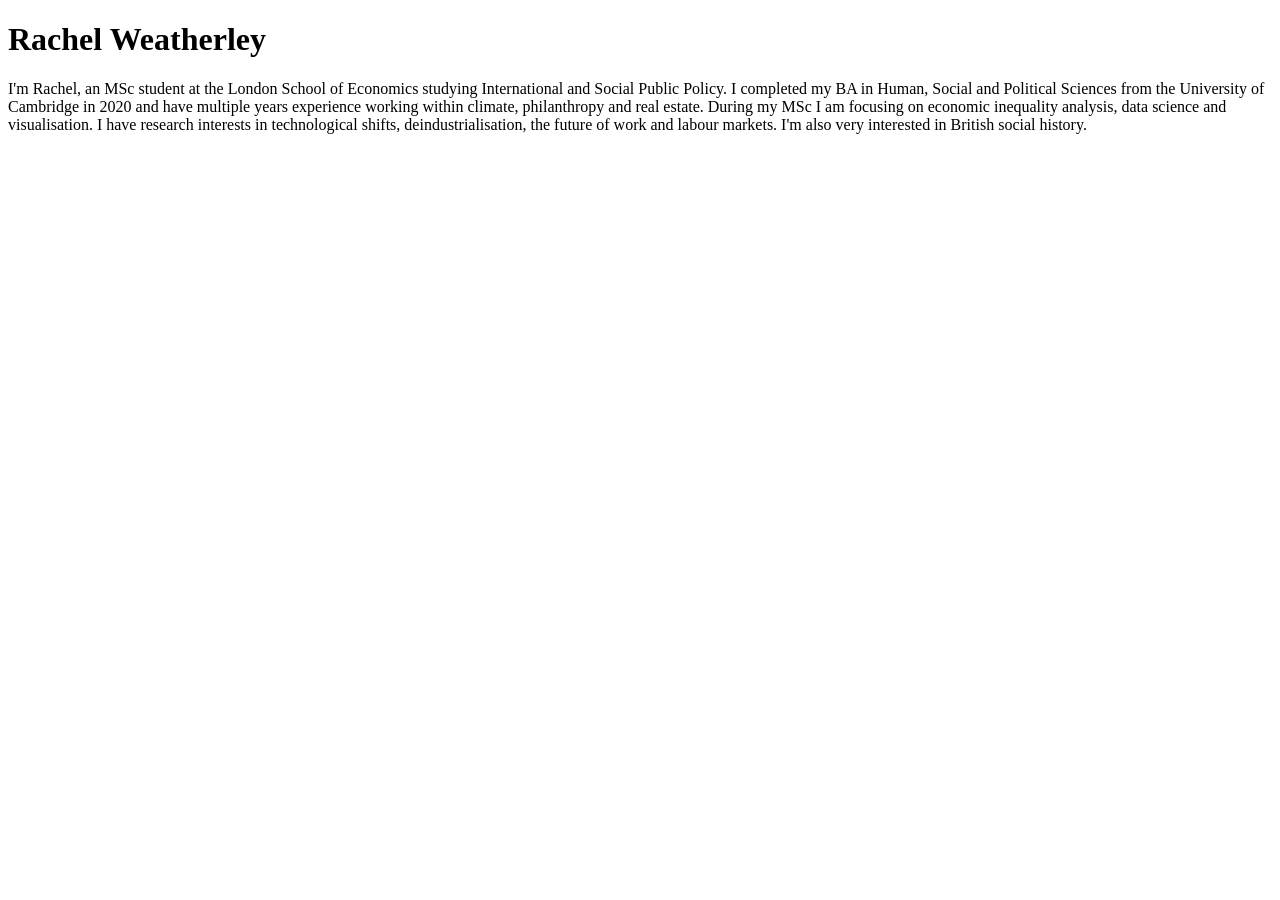
==== index.html @ 3917f6b5 "Update index.html" ====
<!DOCTYPE html>
<html>

<!-- Richard Davies, Data Science -->

<!-- Commenting you code is vital, vital, vital -->
<!-- This is how you add comments to HTML -->

<!-- You can also include
multi - line comments
if you find that useful -->

<!-- To comment something out, use the short-cut CTRL & the "/" key (command + "/" on Mac)-->

<!-- HTML files have two fundamental parts. (1) The head, (2) The body -->

<!-- The head contains things that you do not see on the page -->

<head>
    <title>Page Title</title>
</head>

<!-- The body contains things you see -->
<!-- Most elements both open and close, with the content in the middle -->
<!-- Indenting is optional, but helps with readability -->
<body>
    <h1>Rachel Weatherley</h1>
    <p>I'm Rachel, an MSc student at the London School of Economics studying International and Social Public Policy. 
        I completed my BA in Human, Social and Political Sciences from the University of Cambridge in 2020 and have multiple years experience working within climate, philanthropy and real estate.
        During my MSc I am focusing on economic inequality analysis, data science and visualisation. I have research interests in technological shifts, deindustrialisation, the future of work and labour markets.
        I'm also very interested in British social history.
</p>
</body>
</html>
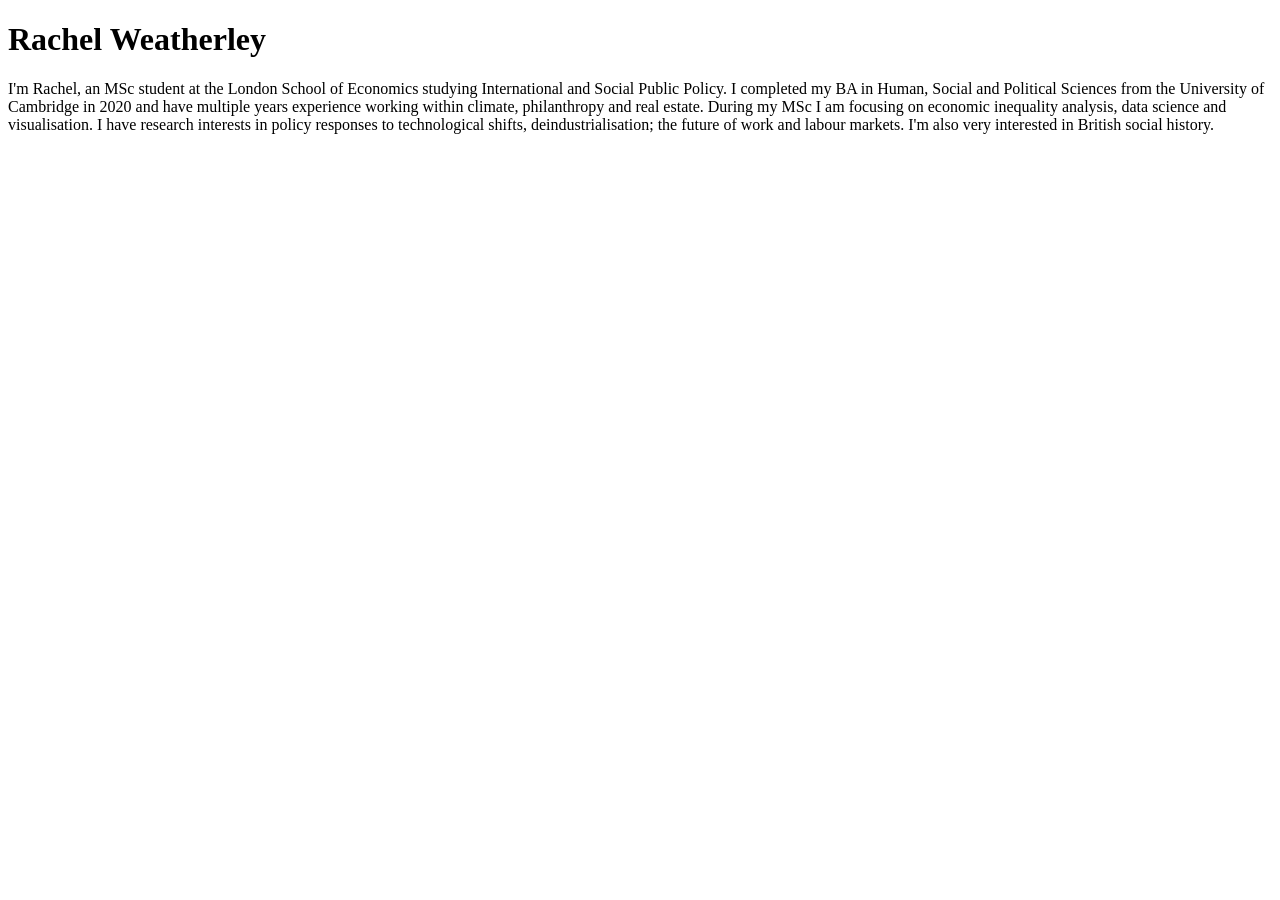
==== commit ec75faf9: "Update index.html" ====
--- a/index.html
+++ b/index.html
@@ -27,7 +27,7 @@
     <h1>Rachel Weatherley</h1>
     <p>I'm Rachel, an MSc student at the London School of Economics studying International and Social Public Policy. 
         I completed my BA in Human, Social and Political Sciences from the University of Cambridge in 2020 and have multiple years experience working within climate, philanthropy and real estate.
-        During my MSc I am focusing on economic inequality analysis, data science and visualisation. I have research interests in technological shifts, deindustrialisation, the future of work and labour markets.
+        During my MSc I am focusing on economic inequality analysis, data science and visualisation. I have research interests in policy responses to technological shifts, deindustrialisation; the future of work and labour markets.
         I'm also very interested in British social history.
 </p>
 </body>
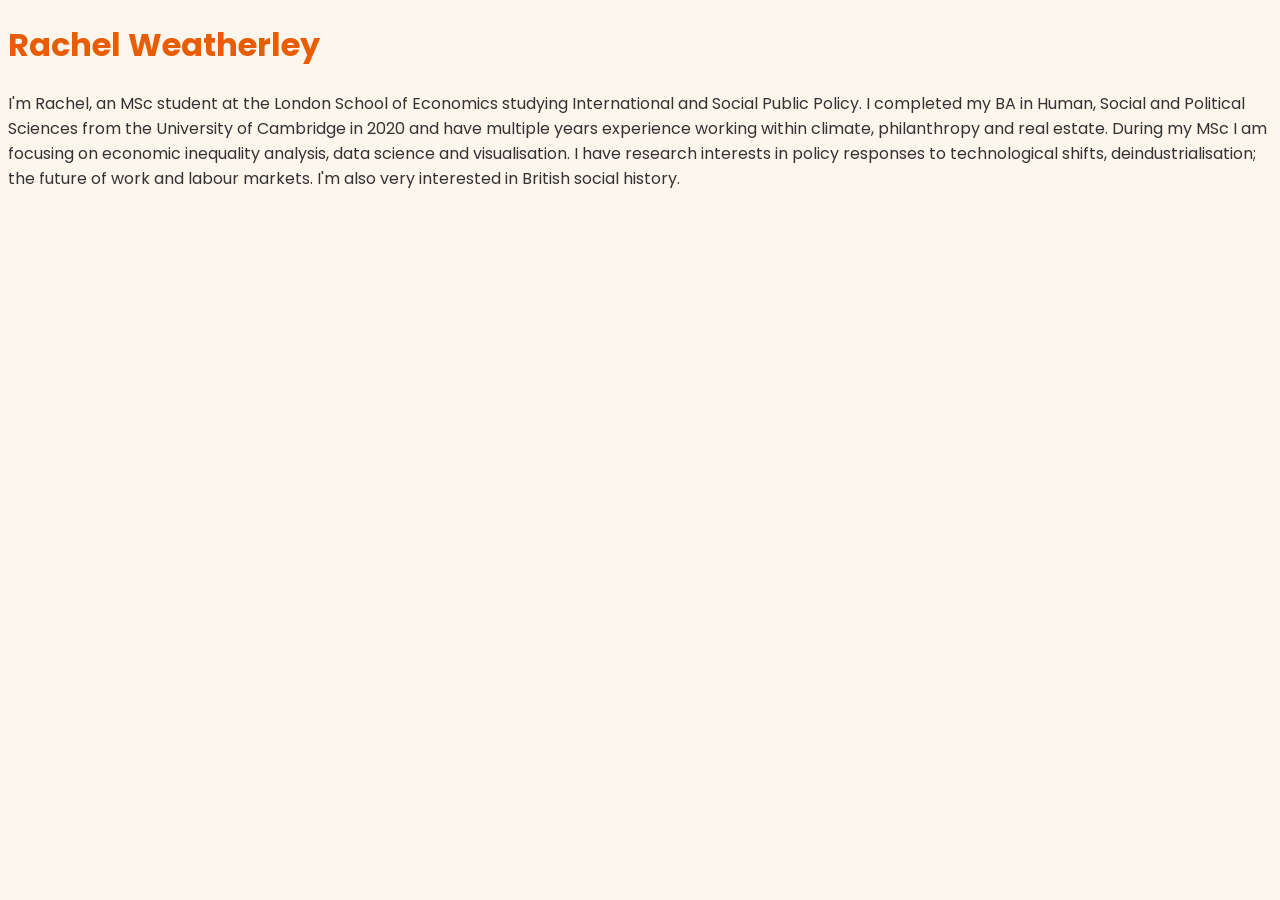
==== commit 8703edbd: "Update index.html" ====
--- a/index.html
+++ b/index.html
@@ -18,6 +18,15 @@
 
 <head>
     <title>Page Title</title>
+    <link href="https://fonts.googleapis.com/css2?family=Poppins:wght@400;700&display=swap" rel="stylesheet">
+  <style>
+    body {
+      font-family: 'Poppins', sans-serif;
+      background-color: #fdf6ec;
+      color: #333333;
+    }
+    h1 { color: #e85d04; }
+  </style>
 </head>
 
 <!-- The body contains things you see -->
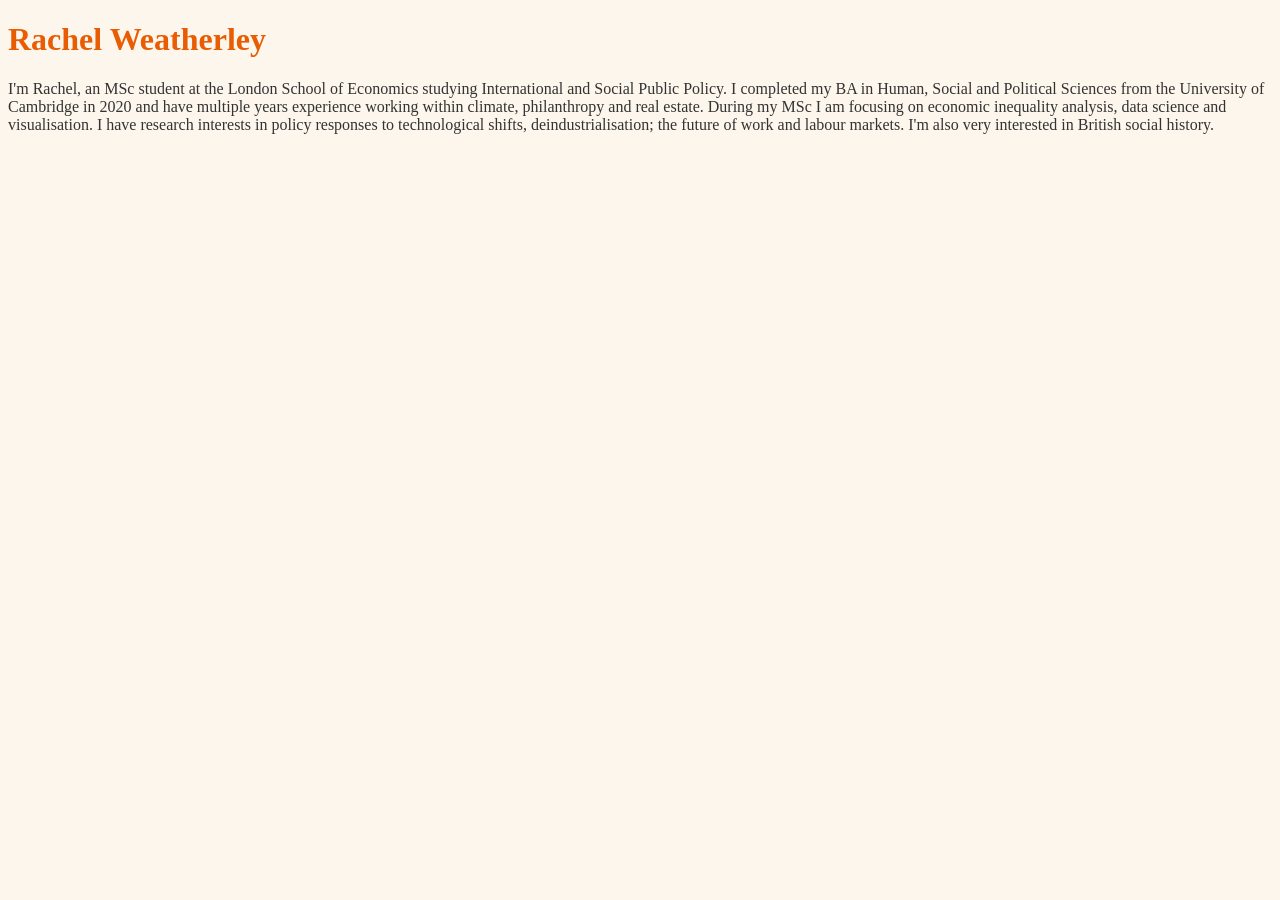
==== commit ff6424a7: "Update index.html" ====
--- a/index.html
+++ b/index.html
@@ -18,10 +18,13 @@
 
 <head>
     <title>Page Title</title>
-    <link href="https://fonts.googleapis.com/css2?family=Poppins:wght@400;700&display=swap" rel="stylesheet">
+    <style>
+    <link href="https://fonts.googleapis.com/css2?family=Crimson+Text:ital,wght@0,400;0,600;0,700;1,400;1,600;1,700&display=swap');
+    </style>
+
   <style>
     body {
-      font-family: 'Poppins', sans-serif;
+      font-family: 'Crimson Text', serif;
       background-color: #fdf6ec;
       color: #333333;
     }
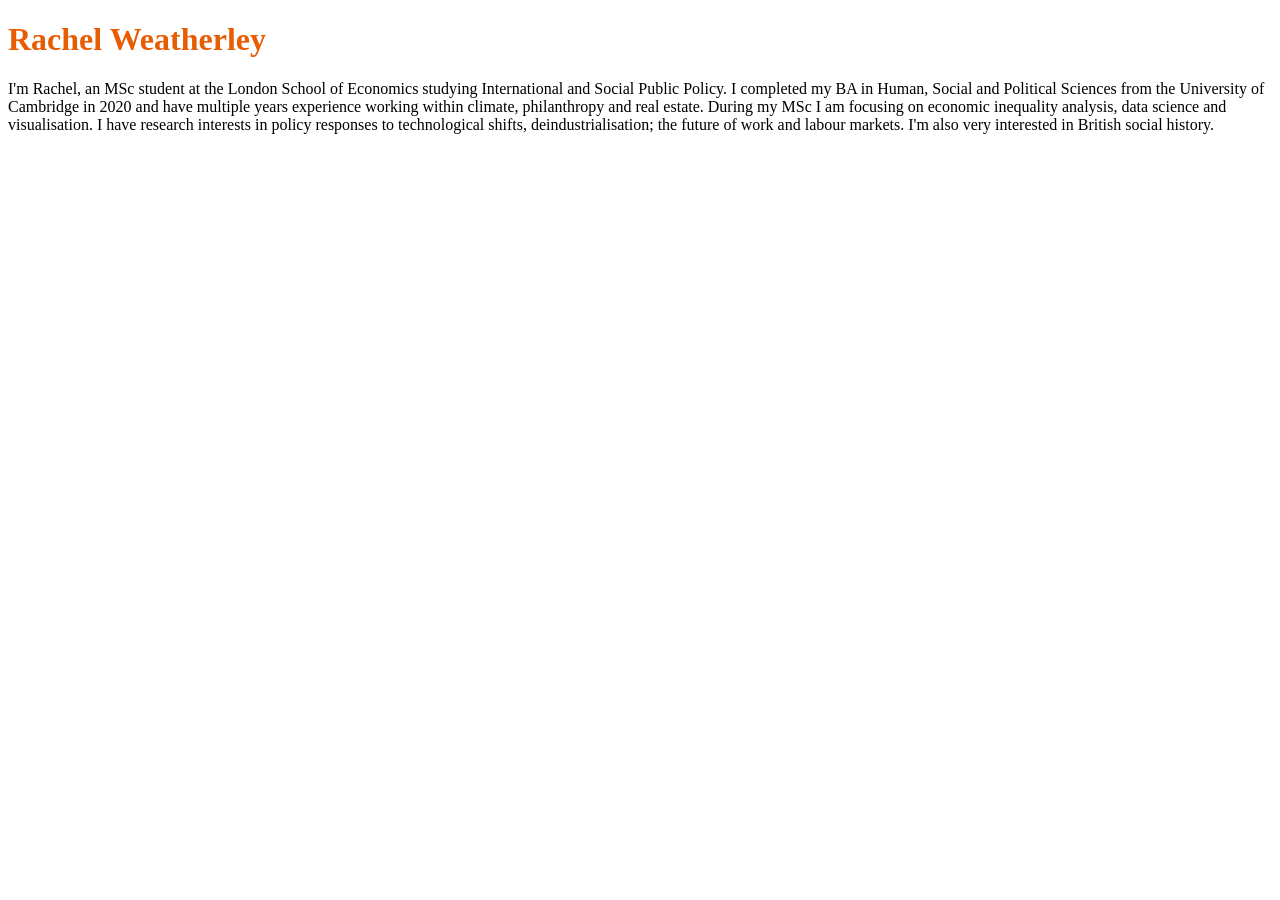
==== commit 03a1707d: "Update index.html" ====
--- a/index.html
+++ b/index.html
@@ -18,9 +18,8 @@
 
 <head>
     <title>Page Title</title>
+     <link href="https://fonts.googleapis.com/css2?family=Crimson+Text:ital,wght@0,400;0,600;0,700;1,400;1,600;1,700&display=swap" rel="stylesheet">
     <style>
-    <link href="https://fonts.googleapis.com/css2?family=Crimson+Text:ital,wght@0,400;0,600;0,700;1,400;1,600;1,700&display=swap');
-    </style>
 
   <style>
     body {
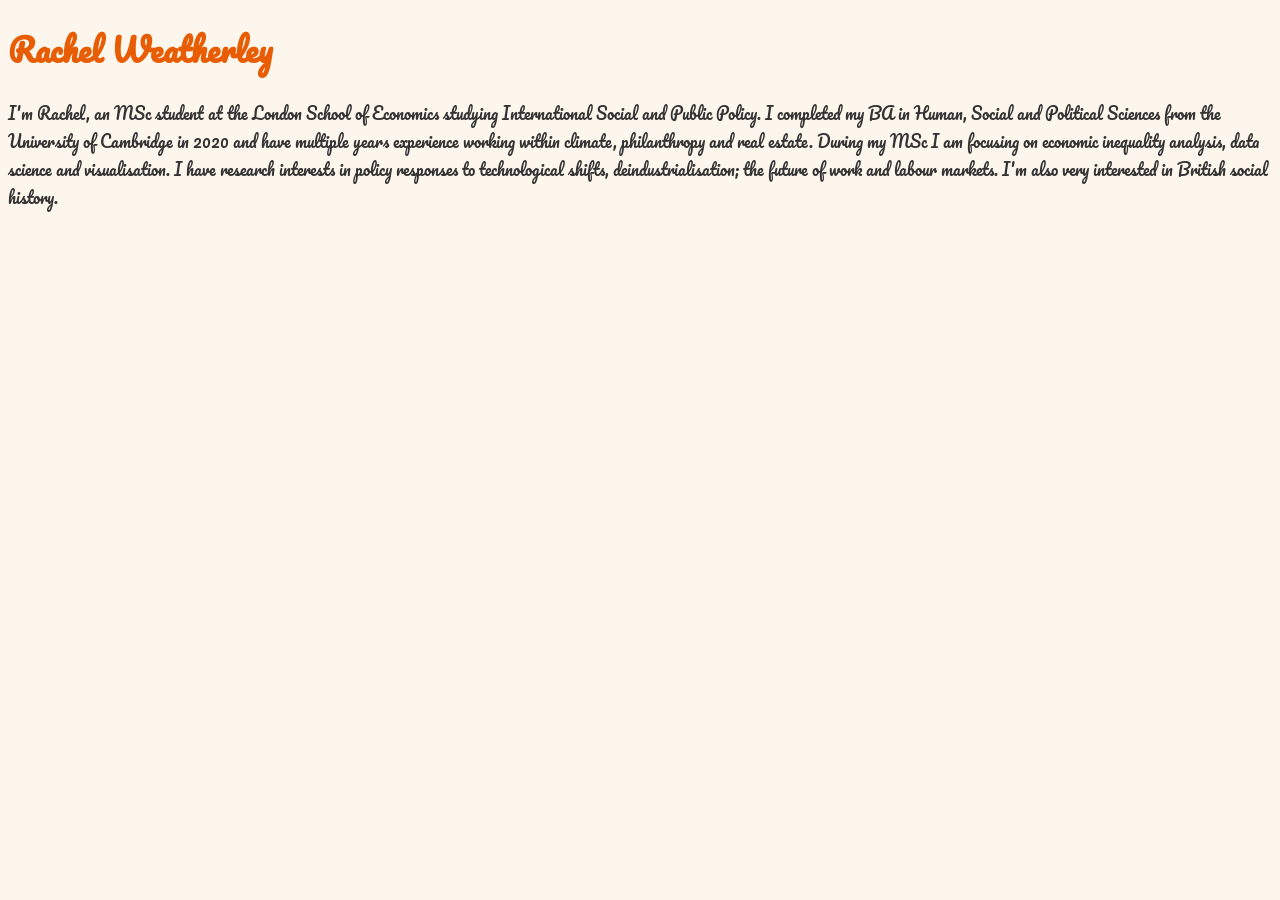
==== commit 81622be6: "Update index.html" ====
--- a/index.html
+++ b/index.html
@@ -17,13 +17,15 @@
 <!-- The head contains things that you do not see on the page -->
 
 <head>
+  <!DOCTYPE html>
+    <html lang="en">
+    <meta charset="UTF-8">
+  <meta name="viewport" content="width=device-width, initial-scale=1">
     <title>Page Title</title>
-     <link href="https://fonts.googleapis.com/css2?family=Crimson+Text:ital,wght@0,400;0,600;0,700;1,400;1,600;1,700&display=swap" rel="stylesheet">
-    <style>
-
+     <link href="https://fonts.googleapis.com/css2?family=Pacifico&display=swap" rel="stylesheet">
   <style>
     body {
-      font-family: 'Crimson Text', serif;
+      font-family: 'Pacifico', serif;
       background-color: #fdf6ec;
       color: #333333;
     }
@@ -36,7 +38,7 @@
 <!-- Indenting is optional, but helps with readability -->
 <body>
     <h1>Rachel Weatherley</h1>
-    <p>I'm Rachel, an MSc student at the London School of Economics studying International and Social Public Policy. 
+    <p>I'm Rachel, an MSc student at the London School of Economics studying International Social and Public Policy. 
         I completed my BA in Human, Social and Political Sciences from the University of Cambridge in 2020 and have multiple years experience working within climate, philanthropy and real estate.
         During my MSc I am focusing on economic inequality analysis, data science and visualisation. I have research interests in policy responses to technological shifts, deindustrialisation; the future of work and labour markets.
         I'm also very interested in British social history.
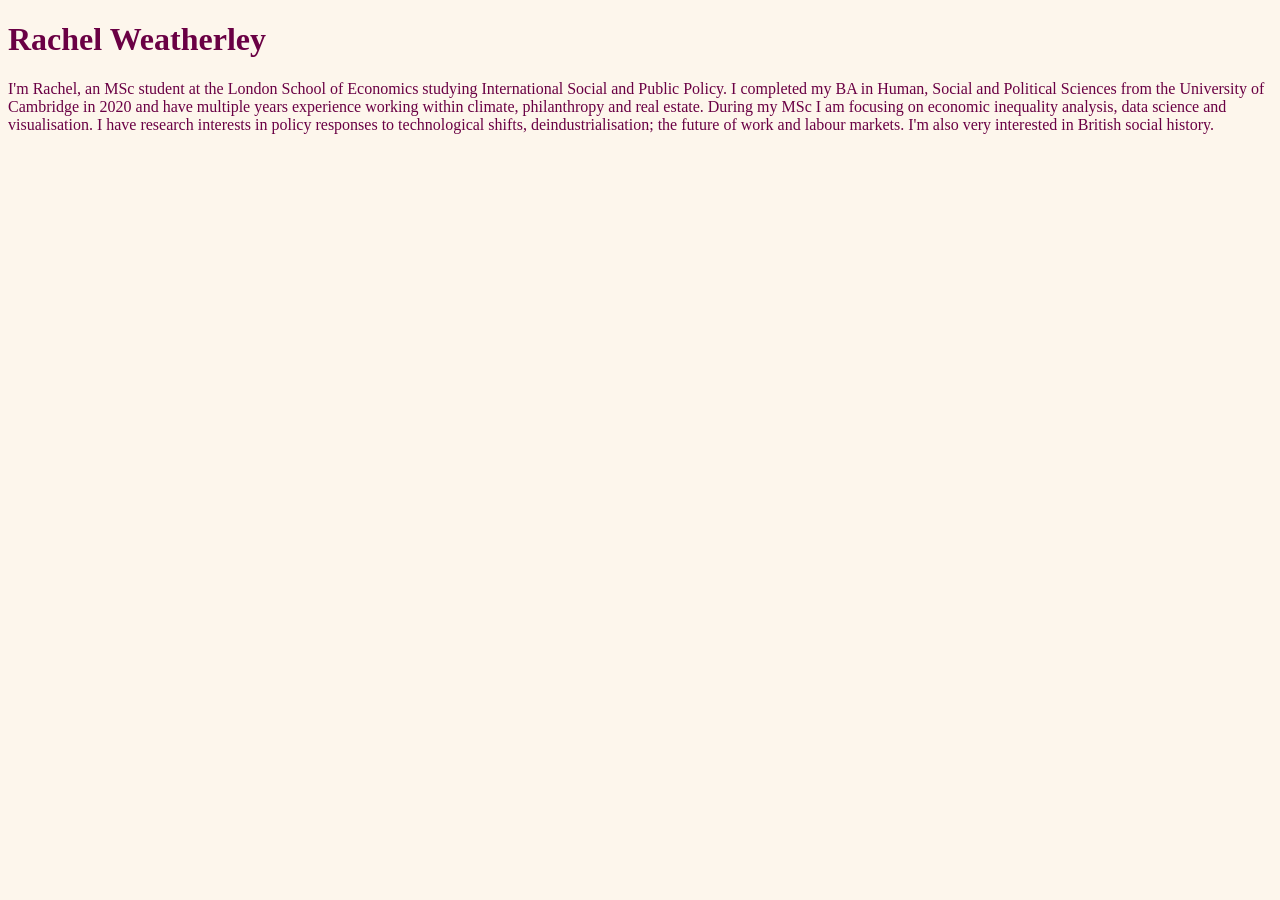
==== commit 00c9a097: "Update index.html" ====
--- a/index.html
+++ b/index.html
@@ -22,14 +22,15 @@
     <meta charset="UTF-8">
   <meta name="viewport" content="width=device-width, initial-scale=1">
     <title>Page Title</title>
-     <link href="https://fonts.googleapis.com/css2?family=Pacifico&display=swap" rel="stylesheet">
+     <link href="('https://fonts.googleapis.com/css2?family=Crimson+Text:ital,wght@0,400;0,600;0,700;1,400;1,600;1,700&family=Urbanist:ital,wght@0,100..900;1,100..900&display=swap' rel="stylesheet">
   <style>
     body {
-      font-family: 'Pacifico', serif;
+      font-family: 'Urbanist', serif;
       background-color: #fdf6ec;
       color: #333333;
     }
-    h1 { color: #e85d04; }
+    h1 { color: #6a0044; }
+    p  { color: #6a0044; }
   </style>
 </head>
 
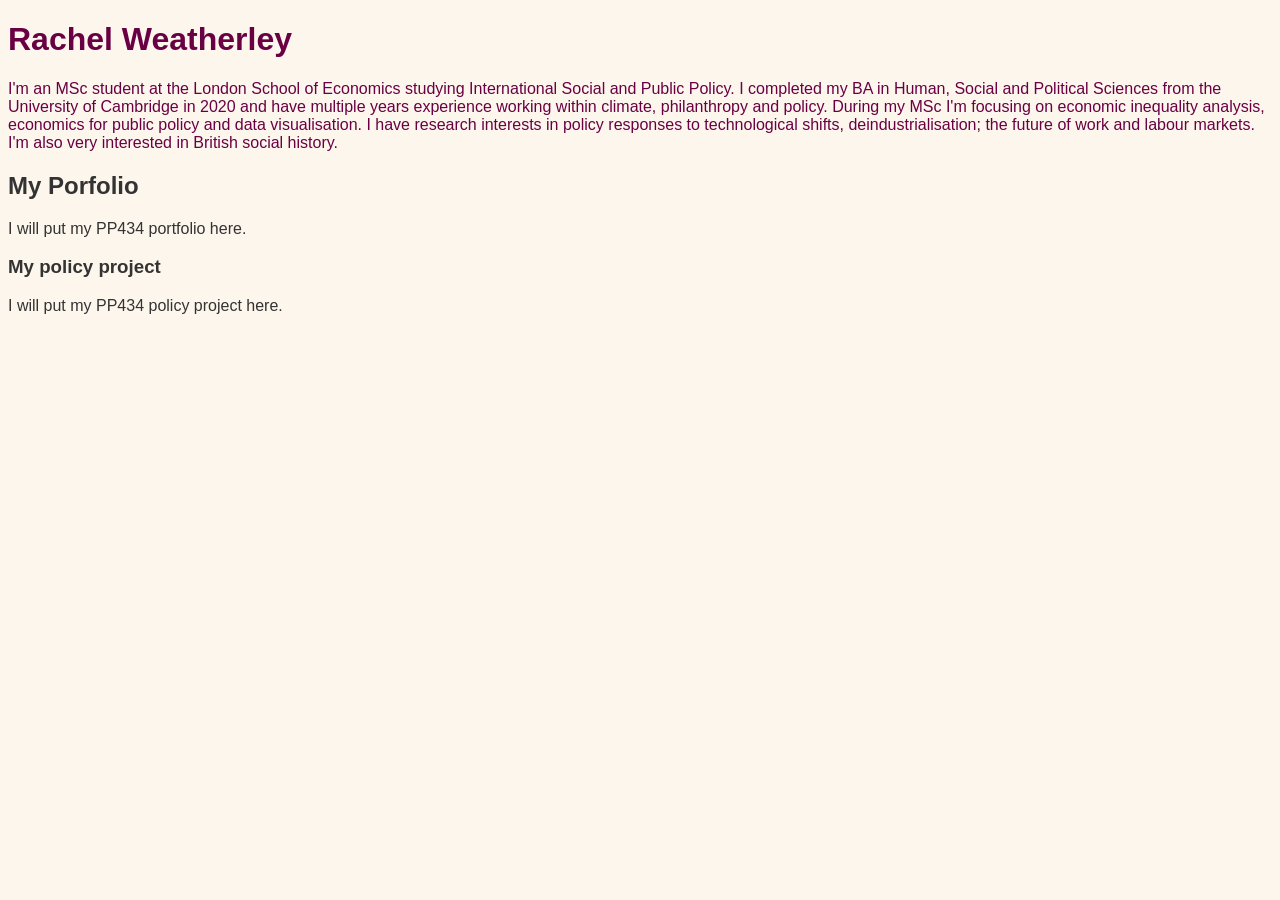
==== commit 86b4770d: "Update index.html" ====
--- a/index.html
+++ b/index.html
@@ -25,7 +25,7 @@
      <link href="('https://fonts.googleapis.com/css2?family=Crimson+Text:ital,wght@0,400;0,600;0,700;1,400;1,600;1,700&family=Urbanist:ital,wght@0,100..900;1,100..900&display=swap' rel="stylesheet">
   <style>
     body {
-      font-family: 'Urbanist', serif;
+      font-family: 'Urbanist', sans-serif;
       background-color: #fdf6ec;
       color: #333333;
     }
@@ -39,10 +39,17 @@
 <!-- Indenting is optional, but helps with readability -->
 <body>
     <h1>Rachel Weatherley</h1>
-    <p>I'm Rachel, an MSc student at the London School of Economics studying International Social and Public Policy. 
-        I completed my BA in Human, Social and Political Sciences from the University of Cambridge in 2020 and have multiple years experience working within climate, philanthropy and real estate.
-        During my MSc I am focusing on economic inequality analysis, data science and visualisation. I have research interests in policy responses to technological shifts, deindustrialisation; the future of work and labour markets.
+    <p>I'm an MSc student at the London School of Economics studying International Social and Public Policy. 
+        I completed my BA in Human, Social and Political Sciences from the University of Cambridge in 2020 and have multiple years experience working within climate, philanthropy and policy.
+        During my MSc I'm focusing on economic inequality analysis, economics for public policy and data visualisation. I have research interests in policy responses to technological shifts, deindustrialisation; the future of work and labour markets.
         I'm also very interested in British social history.
-</p>
+    </p>
+      <h2>My Porfolio</h2>
+  </p>
+  I will put my PP434 portfolio here.
+      <h3>My policy project</h3>
+   </p>
+  I will put my PP434 policy project here.
+  </p>
 </body>
 </html>
